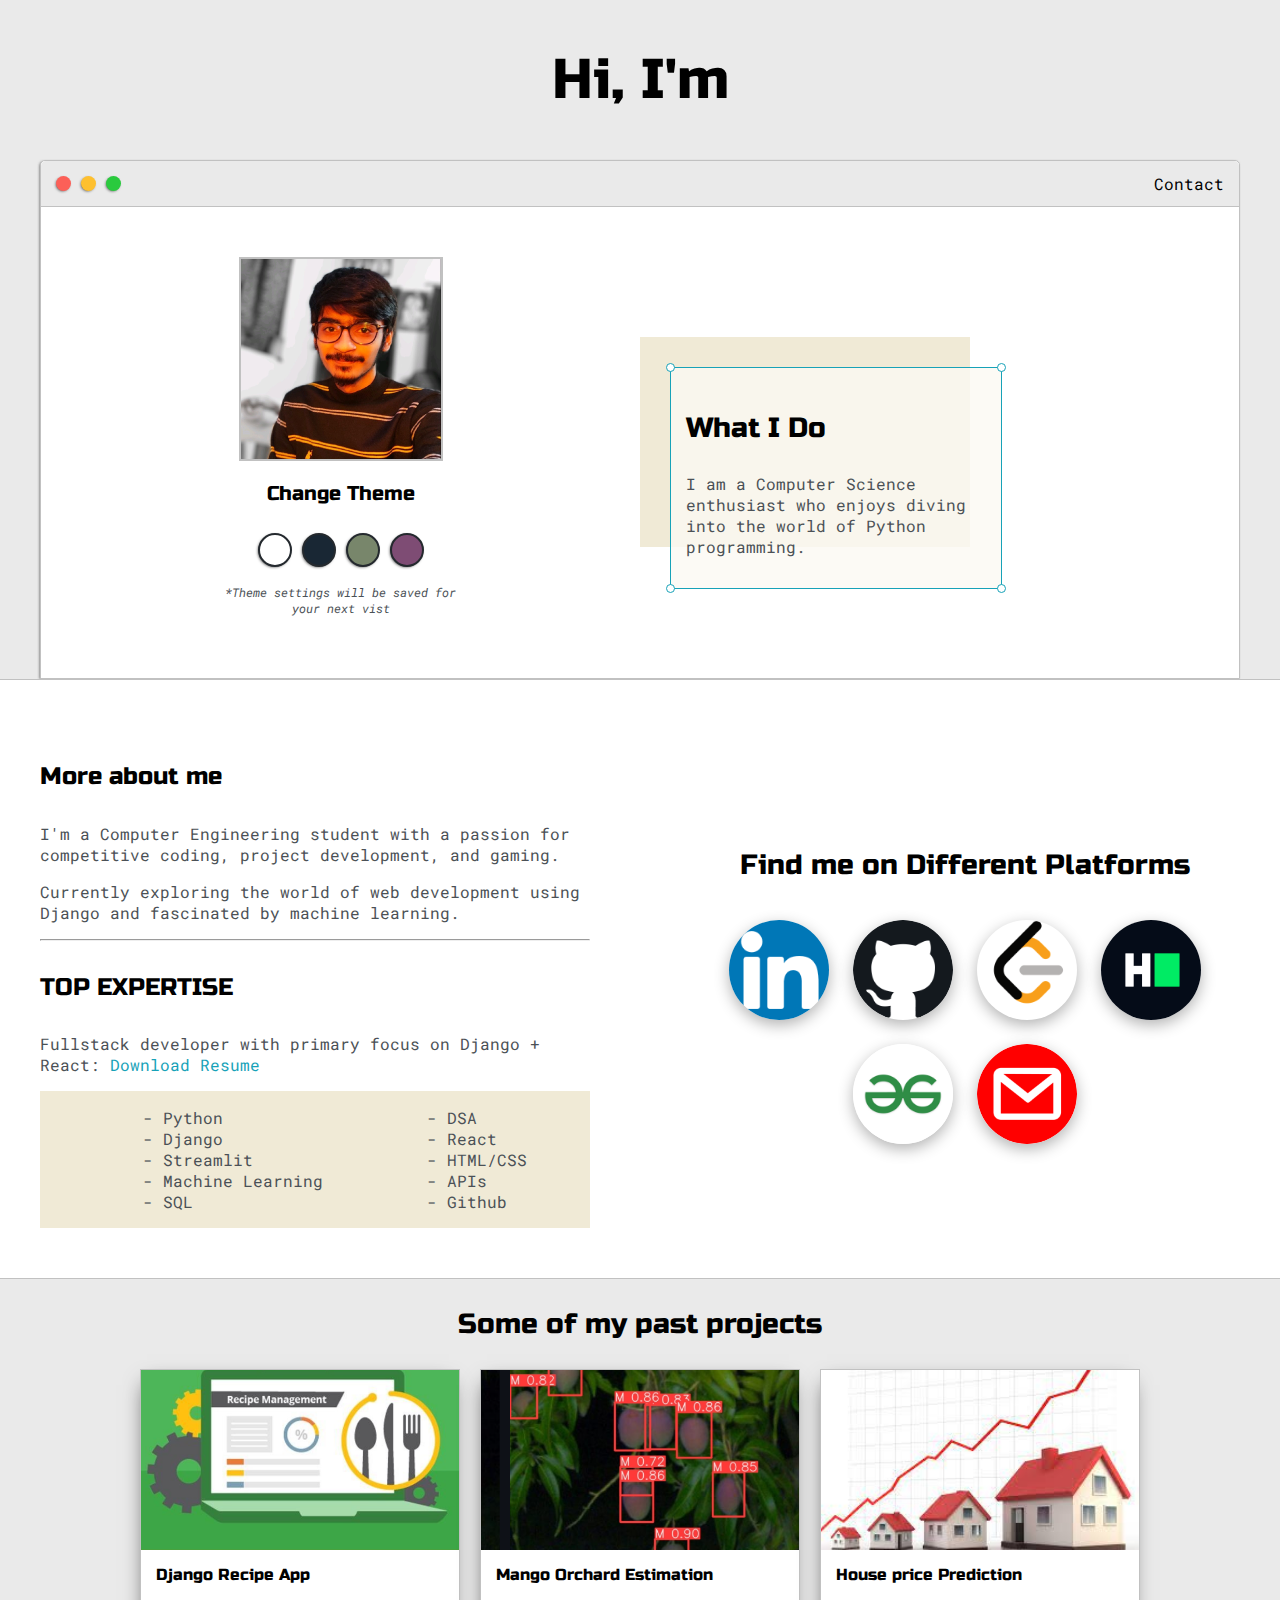
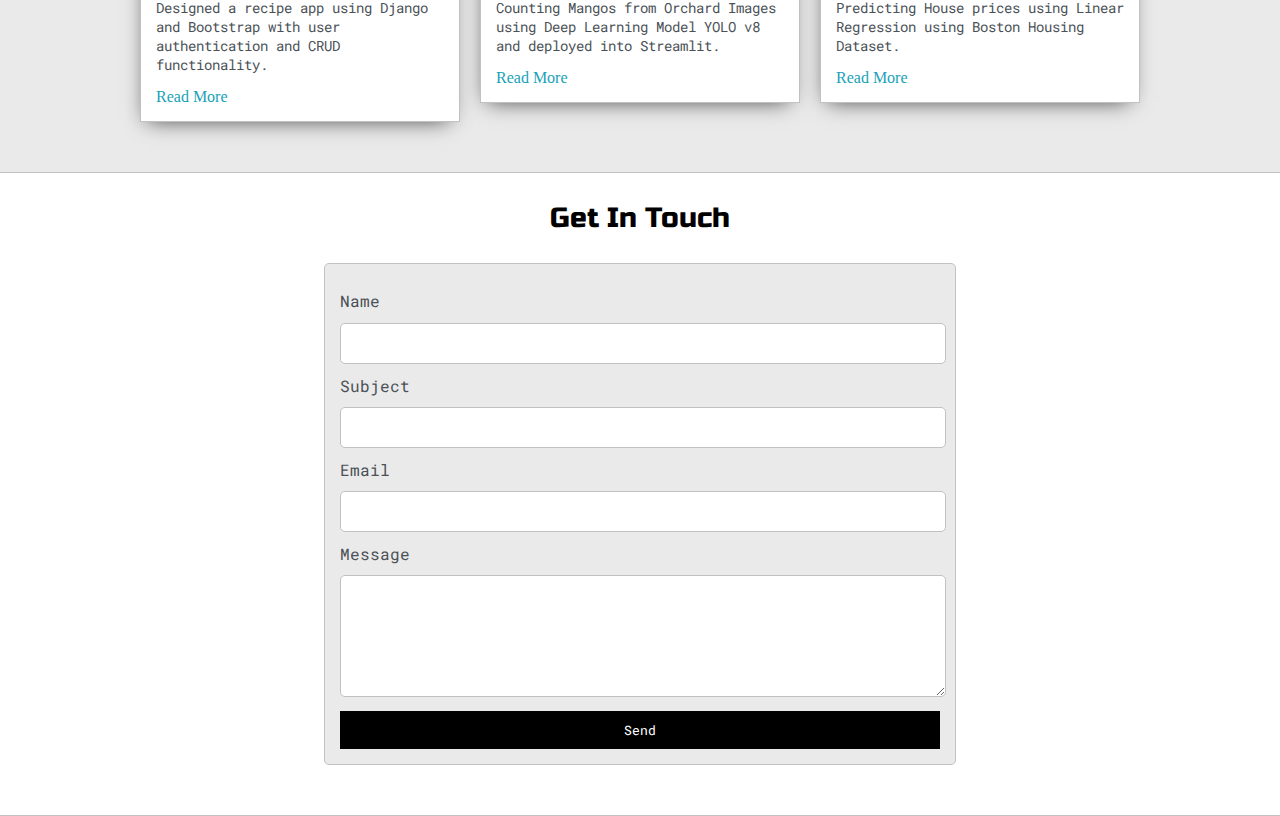
==== index.html @ fad49ada "ready to deploy" ====
<!DOCTYPE html>
<html>
  <head>
    <title>Bhavya Soni</title>

    <meta
      name="viewport"
      content="width=device-width, initial-scale=1, maximum-scale=1, minimum-scale=1"
    />

    <link
      href="https://fonts.googleapis.com/css2?family=Russo+One&display=swap"
      rel="stylesheet"
    />

    <link
      href="https://fonts.googleapis.com/css2?family=Roboto+Mono:wght@500&family=Russo+One&display=swap"
      rel="stylesheet"
    />

    <link rel="stylesheet" type="text/css" href="default.css" />
    <link id="theme-style" rel="stylesheet" type="text/css" href="" />
  </head>
  <body>
    <section class="s1">
      <div class="main-container">
        <div class="greeting-wrapper">
          <h1 id="typewriter-text"></h1>
        </div>

        <div class="intro-wrapper">
          <div class="nav-wrapper">
            <!-- Link around dots-wrapper added after tutorial video -->
            <a href="index.html">
              <div class="dots-wrapper">
                <div id="dot-1" class="browser-dot"></div>
                <div id="dot-2" class="browser-dot"></div>
                <div id="dot-3" class="browser-dot"></div>
              </div>
            </a>

            <ul id="navigation">
              <li><a href="index.html#contact">Contact</a></li>
            </ul>
          </div>

          <div class="left-column">
            <img id="profile_pic" src="images/profile.jpg" />
            <h5 style="text-align: center; line-height: 0">Change Theme</h5>

            <div id="theme-options-wrapper">
              <div data-mode="light" id="light-mode" class="theme-dot"></div>
              <div data-mode="blue" id="blue-mode" class="theme-dot"></div>
              <div data-mode="green" id="green-mode" class="theme-dot"></div>
              <div data-mode="purple" id="purple-mode" class="theme-dot"></div>
            </div>

            <p id="settings-note">
              *Theme settings will be saved for<br />your next vist
            </p>
          </div>

          <div class="right-column">
            <div id="preview-shadow">
              <div id="preview">
                <div id="corner-tl" class="corner"></div>
                <div id="corner-tr" class="corner"></div>
                <h3>What I Do</h3>
                <p>
                  I am a Computer Science enthusiast who enjoys diving into the
                  world of Python programming.
                </p>
                <div id="corner-br" class="corner"></div>
                <div id="corner-bl" class="corner"></div>
              </div>
            </div>
          </div>
        </div>
      </div>
    </section>

    <section class="s2">
      <div class="main-container">
        <div class="about-wrapper">
          <div class="about-me">
            <h4>More about me</h4>

            <p>
              I'm a Computer Engineering student with a passion for competitive
              coding, project development, and gaming.
            </p>

            <p>
              Currently exploring the world of web development using Django and
              fascinated by machine learning.
            </p>

            <hr />

            <h4>TOP EXPERTISE</h4>

            <p>
              Fullstack developer with primary focus on Django + React:
              <a target="_blank" href="resume.pdf">Download Resume</a>
            </p>

            <div id="skills">
              <ul>
                <li>- Python</li>
                <li>- Django</li>
                <li>- Streamlit</li>
                <li>- Machine Learning</li>
                <li>- SQL</li>
              </ul>

              <ul>
                <li>- DSA</li>
                <li>- React</li>
                <li>- HTML/CSS</li>
                <li>- APIs</li>
                <li>- Github</li>
              </ul>
            </div>
          </div>

          <div class="social-links">
            <h3>Find me on Different Platforms</h3>
            <div class="social-buttons">
              <a class="social-button" target="_blank" href="https://www.linkedin.com/in/bhavyasoni24/">
                <img src="/images/linkedin-logo.png" alt="LinkedIn" />
                <span>LinkedIn</span>
              </a>

              <a class="social-button" target="_blank" href="https://github.com/BKsoni">
                <img src="/images/github-logo.png" alt="Github" />
                <span>Github</span>
              </a>
            
              <a class="social-button" target="_blank" href="https://leetcode.com/bk_bhavya007/">
                <img src="/images/leetcode-logo.png" alt="YouTube" />
                <span>LeetCode</span>
              </a>
			  <a class="social-button" target="_blank" href="https://www.hackerrank.com/bhavyasoni24_bs?hr_r=1">
                <img src="/images/hackerrank-logo.png" alt="Hackerrank" />
                <span>Hackerrank</span>
              </a>
			  <a class="social-button" target="_blank" href="https://auth.geeksforgeeks.org/user/bhavyasoni24bs">
                <img src="/images/gfg-logo.png" alt="GeeksForGeeks" />
                <span>GeeksForGeeks</span>
              </a>
			  <a class="social-button" target="_blank" href="mailto:bhavyasoni24.bs@gmail.com">
                <img src="/images/gmail-logo.png" alt="Gmail" />
                <span>Gmail</span>
              </a>
            </div>
          </div>
        </div>
      </div>
    </section>

    <section class="s1">
      <div class="main-container">
        <h3 style="text-align: center">Some of my past projects</h3>

        <div class="post-wrapper">
          <div>
            <div class="post">
              <img class="thumbnail" src="/images/project1/thumbnail.png" />
              <div class="post-preview">
                <h6 class="post-title">Django Recipe App</h6>
                <p class="post-intro">
                  Designed a recipe app using Django and Bootstrap with user authentication and CRUD functionality.
                </p>
                <a href="project1.html">Read More</a>
              </div>
            </div>
          </div>

          <div>
            <div class="post">
              <img class="thumbnail" src="/images/project2/thumbnail.png" />
              <div class="post-preview">
                <h6 class="post-title">Mango Orchard Estimation</h6>
                <p class="post-intro">
                  Counting Mangos from Orchard Images using Deep Learning Model YOLO v8 and deployed into Streamlit.
                </p>
                <a href="project2.html">Read More</a>
              </div>
            </div>
          </div>

          <div>
            <div class="post">
              <img class="thumbnail" src="/images/project3/thumbnail.jpg" />
              <div class="post-preview">
                <h6 class="post-title">House price Prediction</h6>
                <p class="post-intro">
                  Predicting House prices using Linear Regression using Boston Housing Dataset.
                </p>
                <a href="project2.html">Read More</a>
              </div>
            </div>
          </div>
        </div>
      </div>
    </section>

    <section class="s2">
      <div class="main-container">
        <a href=""></a>
        <h3 style="text-align: center">Get In Touch</h3>

        <form id="contact-form">
          <a name="contact"></a>

          <label>Name</label>
          <input class="input-field" type="text" name="name" />

          <label>Subject</label>
          <input class="input-field" type="text" name="subject" />

          <label>Email</label>
          <input class="input-field" type="text" name="email" />

          <label>Message</label>
          <textarea class="input-field" name="message"></textarea>

          <input id="submit-btn" type="submit" value="Send" />
        </form>
      </div>
    </section>

    <script type="text/javascript" src="script.js"></script>
  </body>
</html>
---- default.css ----
:root{
	--mainColor:#eaeaea;
	--secondaryColor:#fff;

	--borderColor:#c1c1c1;

	--mainText:black;
	--secondaryText:#4b5156;

	--themeDotBorder:#24292e;

	--previewBg:rgb(251, 249, 243, 0.8);
	--previewShadow:#f0ead6;


	--buttonColor:black;


}


html, body{
	padding: 0;
	margin: 0;
	scroll-behavior: smooth;
}

body *{
	transition: 0.3s;
}


h1, h2, h3, h4, h5, h6, strong{
	color: var(--mainText);
	font-family: 'Russo One', sans-serif;
	font-weight: 500;
}

p, li, span, label, input, textarea{
	color: var(--secondaryText);
	font-family: 'Roboto Mono', monospace;
}

a{
	text-decoration: none;
	color:#17a2b8;
}

ul{
	list-style: none;
}

h1 { font-size: 56px;}
h2 { font-size: 36px;}
h3 { font-size: 28px;}
h4 { font-size: 24px;}
h5 { font-size: 20px;}
h6 { font-size: 16px;}


.s1{
	background-color: var(--mainColor);
	border-bottom:1px solid var(--borderColor);
	overflow:auto;
}

.s2{
	background-color: var(--secondaryColor);
	border-bottom:1px solid var(--borderColor);
	overflow:auto;
}




.main-container{
	width: 1200px;
	margin: 0 auto;
}


.greeting-wrapper{
	display: grid;
	text-align: center;
	align-content: center;
	min-height: 10em;

}

.intro-wrapper{
	background-color: var(--secondaryColor);
	border:1px solid var(--borderColor);
	border-radius:5px 5px 0 0;


	-webkit-box-shadow: -1px 1px 3px -1px rgba(0,0,0,0.75);
	-moz-box-shadow: -1px 1px 3px -1px rgba(0,0,0,0.75);
	box-shadow: -1px 1px 3px -1px rgba(0,0,0,0.75);

	display: grid;
	grid-template-columns: 1fr 1fr;
	grid-template-areas: 
		'nav-wrapper nav-wrapper'
		'left-column right-column'
	;
}


.nav-wrapper{
	border-radius:5px 5px 0 0;
	grid-area:nav-wrapper;
	border-bottom: 1px solid var(--borderColor);
	display: flex;
	justify-content: space-between;
	align-items: center;
	background-color: var(--mainColor);
}

#navigation a{
	color:var(--mainText);
}


#navigation{
	margin:0;
	padding: 10px;
}

#navigation li{
	display: inline-block;
	margin-right: 5px;
	margin-left:5px;
}

.dots-wrapper{
	display: flex;
	padding: 10px;
}

#dot-1{
	background-color:  #FC6058;
}

#dot-2{
	background-color:  #FEC02F;
}

#dot-3{
	background-color:  #2ACA3E;
}

.browser-dot{
	background-color: black;
	height: 15px;
	width: 15px;
	border-radius: 50%;
	margin: 5px;

	-webkit-box-shadow: -1px 1px 3px -1px rgba(0,0,0,0.75);
	-moz-box-shadow: -1px 1px 3px -1px rgba(0,0,0,0.75);
	box-shadow: -1px 1px 3px -1px rgba(0,0,0,0.75);

}


.left-column{
	grid-area: left-column;
	padding-top:50px;
	padding-bottom: 50px;
}

#profile_pic{
	display: block;
	margin:0 auto;

	height: 200px;
	width: 200px;
	object-fit: cover;
	border:2px solid var(--borderColor);
}


#theme-options-wrapper{
	display: flex;
	justify-content: center;
}

.theme-dot{
	height: 30px;
	width: 30px;
	background-color: black;
	border-radius: 50%;

	margin: 5px;
	border:2px solid var(--themeDotBorder);

	-webkit-box-shadow: -1px 1px 3px -1px rgba(0,0,0,0.75);
	-moz-box-shadow: -1px 1px 3px -1px rgba(0,0,0,0.75);
	box-shadow: -1px 1px 3px -1px rgba(0,0,0,0.75);

	cursor: pointer;
}


.theme-dot:hover{
	border-width: 5px;
}


#light-mode{
	background-color: #fff;
}

#blue-mode{
	background-color: #192734;
}

#green-mode{
	background-color: #78866b;
}

#purple-mode{
	background-color: #7E4C74;
}

#settings-note{
	font-size: 12px;
	font-style: italic;
	text-align: center;
}

.right-column{
	grid-area: right-column;
	display: grid;
	align-content: center;

	padding-top: 50px;
	padding-bottom: 50px;
}


#preview-shadow{
	background-color: var(--previewShadow);
	max-width: 300px;
	height: 180px;
	padding-left: 30px;
	padding-top: 30px;
}

#preview{
	width: 300px;
	border:1.5px solid #17a2b8;
	background-color: var(--previewBg);
	padding:15px;
	position: relative;
}

.corner{
	width:7px;
	height: 7px;
	border-radius: 50%;
	border:1.5px solid #17a2b8;
	background-color: #fff;
	position: absolute;
}

#corner-tl{
	top:-5px;
	left: -5px
}

#corner-tr{
	top:-5px;
	right: -5px
}


#corner-br{
	bottom:-5px;
	right: -5px
}


#corner-bl{
	bottom:-5px;
	left: -5px
}

.about-wrapper{
	display: grid;
	grid-template-columns: repeat(auto-fit, minmax(320px, 1fr));
	padding-bottom: 50px;
	padding-top: 50px;
	gap:100px;
}


#skills{
	display: flex;
	justify-content: space-evenly;
	background-color: var(--previewShadow);
}

.social-links{
	display: grid;
	align-content: center;
	text-align: center;
}

#social_img{
	width: 100%;
}
/* CSS to style the social links container */
.social-links {
	text-align: center;
	margin-top: 20px;
  }
  
  /* CSS to style the image buttons */
  .social-button {
	display: inline-block; /* Change from 'block' to 'inline-block' to keep them side by side */
	margin: 10px;
	width: 100px; /* Adjust the size as needed */
	height: 100px; /* Adjust the size as needed */
	border-radius: 50%; /* Make it circular */
	overflow: hidden;
	position: relative;
	box-shadow: 0 5px 15px rgba(0, 0, 0, 0.3);
	transition: transform 0.3s, box-shadow 0.3s;
  }
  
  /* CSS to style the images inside the buttons */
  .social-button img {
	width: 100%; /* Make the image fit inside the circular button */
	height: 100%; /* Make the image fit inside the circular button */
	display: block;
  }
  
  /* CSS for the hover effect */
  .social-button:hover {
	transform: scale(0.9);
	box-shadow: 0 8px 20px rgba(0, 0, 0, 0.4);
  }
  
  /* CSS to style the text below the image */
  .social-button span {
	display: block;
	margin-top: 5px;
	color: #333; /* You can change the color as needed */
	font-size: 14px;
  }  
  

.post-wrapper{
	display: grid;
	grid-template-columns: repeat(auto-fit, 320px);
	gap:20px;
	justify-content: center;
	padding-bottom: 50px;
}

.post{
	border:1px solid var(--borderColor);
	-webkit-box-shadow: -2px 7px 21px -9px rgba(0,0,0,0.75);
	-moz-box-shadow: -2px 7px 21px -9px rgba(0,0,0,0.75);
	box-shadow: -2px 7px 21px -9px rgba(0,0,0,0.75);
}

.thumbnail{
	display: block;
	width: 100%;
	height:180px;
	object-fit: cover;
}

.post-preview{
	background-color: #fff;
	padding:15px;
}

.post-title{
	color:black;
	margin: 0;
}

.post-intro{
	color:#4b5156;
	font-size: 14px;
}


#contact-form{
	display: block;
	max-width: 600px;
	margin: 0 auto;
	border: 1px solid var(--borderColor);
	padding: 15px;
	border-radius: 5px;
	background-color: var(--mainColor);
	margin-bottom: 50px;

}

#contact-form label{
	line-height: 2.7em;
}

#contact-form textarea{
	min-height: 100px;
	font-size: 14px;
}


.input-field{
	width: 100%;
	padding-top: 10px;
	padding-bottom:10px; 
	background-color: var(--secondaryColor);
	border-radius: 5px;
	border:1px solid var(--borderColor);
	font-size: 14px;
}


#submit-btn{
	margin-top: 10px;
	width: 100%;
	padding-top: 10px;
	padding-bottom:10px; 
	color: #fff;
	background-color: var(--buttonColor);
	border:none;
}


@media screen and (max-width: 1200px){
	.main-container{
		width: 95%;
	}
}

@media screen and (max-width: 800px){
	.intro-wrapper{
		grid-template-columns: 1fr;
		grid-template-areas: 
			'nav-wrapper'
			'left-column'
			'right-column'
		;
	}

	.right-column{
		justify-content: center;
	}

}

@media screen and (max-width: 400px){
	#preview-shadow{
		max-width: 280px;
		height: 180px;
		padding-left: 10px;
		padding-top: 10px;
	}

	#preview{
		width: 280px;

	}

}
.image{
	border: 5px solid black;
}
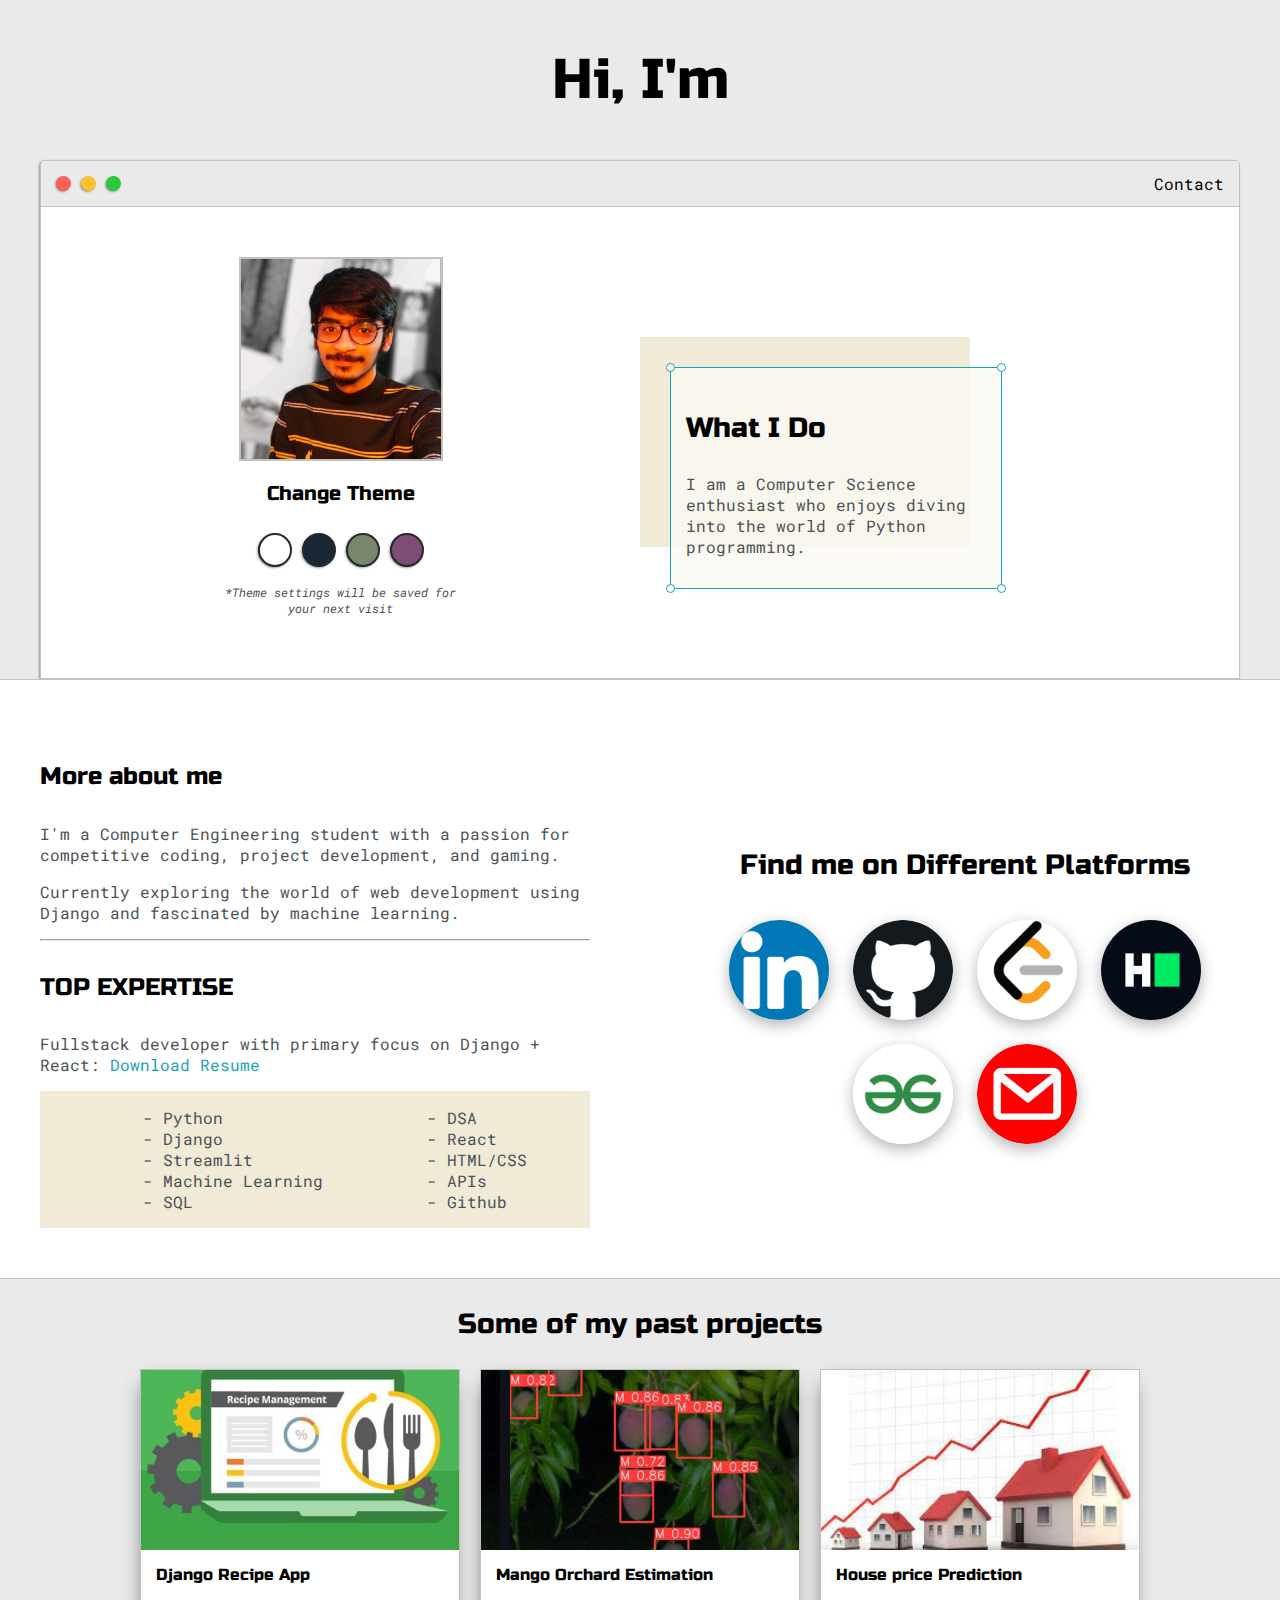
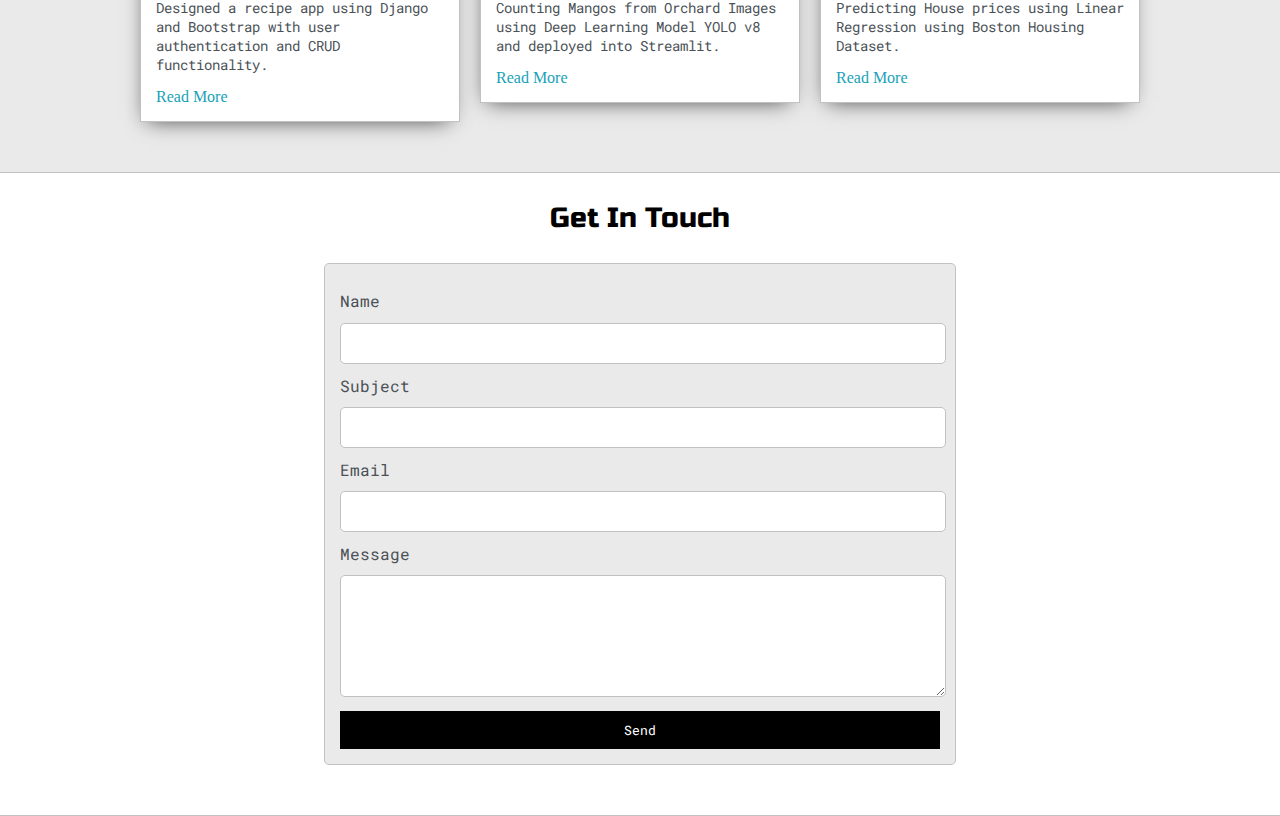
==== commit 0981432c: "final commit" ====
--- a/index.html
+++ b/index.html
@@ -56,7 +56,7 @@
             </div>
 
             <p id="settings-note">
-              *Theme settings will be saved for<br />your next vist
+              *Theme settings will be saved for<br />your next visit
             </p>
           </div>
 
@@ -127,29 +127,29 @@
             <h3>Find me on Different Platforms</h3>
             <div class="social-buttons">
               <a class="social-button" target="_blank" href="https://www.linkedin.com/in/bhavyasoni24/">
-                <img src="/images/linkedin-logo.png" alt="LinkedIn" />
+                <img src="images/linkedin-logo.png" alt="LinkedIn" />
                 <span>LinkedIn</span>
               </a>
 
               <a class="social-button" target="_blank" href="https://github.com/BKsoni">
-                <img src="/images/github-logo.png" alt="Github" />
+                <img src="images/github-logo.png" alt="Github" />
                 <span>Github</span>
               </a>
             
               <a class="social-button" target="_blank" href="https://leetcode.com/bk_bhavya007/">
-                <img src="/images/leetcode-logo.png" alt="YouTube" />
+                <img src="images/leetcode-logo.png" alt="YouTube" />
                 <span>LeetCode</span>
               </a>
 			  <a class="social-button" target="_blank" href="https://www.hackerrank.com/bhavyasoni24_bs?hr_r=1">
-                <img src="/images/hackerrank-logo.png" alt="Hackerrank" />
+                <img src="images/hackerrank-logo.png" alt="Hackerrank" />
                 <span>Hackerrank</span>
               </a>
 			  <a class="social-button" target="_blank" href="https://auth.geeksforgeeks.org/user/bhavyasoni24bs">
-                <img src="/images/gfg-logo.png" alt="GeeksForGeeks" />
+                <img src="images/gfg-logo.png" alt="GeeksForGeeks" />
                 <span>GeeksForGeeks</span>
               </a>
 			  <a class="social-button" target="_blank" href="mailto:bhavyasoni24.bs@gmail.com">
-                <img src="/images/gmail-logo.png" alt="Gmail" />
+                <img src="images/gmail-logo.png" alt="Gmail" />
                 <span>Gmail</span>
               </a>
             </div>
@@ -165,7 +165,7 @@
         <div class="post-wrapper">
           <div>
             <div class="post">
-              <img class="thumbnail" src="/images/project1/thumbnail.png" />
+              <img class="thumbnail" src="images/project1/thumbnail.png" />
               <div class="post-preview">
                 <h6 class="post-title">Django Recipe App</h6>
                 <p class="post-intro">
@@ -178,7 +178,7 @@
 
           <div>
             <div class="post">
-              <img class="thumbnail" src="/images/project2/thumbnail.png" />
+              <img class="thumbnail" src="images/project2/thumbnail.png" />
               <div class="post-preview">
                 <h6 class="post-title">Mango Orchard Estimation</h6>
                 <p class="post-intro">
@@ -191,13 +191,13 @@
 
           <div>
             <div class="post">
-              <img class="thumbnail" src="/images/project3/thumbnail.jpg" />
+              <img class="thumbnail" src="images/project3/thumbnail.jpg" />
               <div class="post-preview">
                 <h6 class="post-title">House price Prediction</h6>
                 <p class="post-intro">
                   Predicting House prices using Linear Regression using Boston Housing Dataset.
                 </p>
-                <a href="project2.html">Read More</a>
+                <a href="project3.html">Read More</a>
               </div>
             </div>
           </div>
--- a/default.css
+++ b/default.css
@@ -1,474 +1,460 @@
-:root{
-	--mainColor:#eaeaea;
-	--secondaryColor:#fff;
-
-	--borderColor:#c1c1c1;
-
-	--mainText:black;
-	--secondaryText:#4b5156;
-
-	--themeDotBorder:#24292e;
-
-	--previewBg:rgb(251, 249, 243, 0.8);
-	--previewShadow:#f0ead6;
-
-
-	--buttonColor:black;
-
-
-}
-
-
-html, body{
-	padding: 0;
-	margin: 0;
-	scroll-behavior: smooth;
-}
-
-body *{
-	transition: 0.3s;
-}
-
-
-h1, h2, h3, h4, h5, h6, strong{
-	color: var(--mainText);
-	font-family: 'Russo One', sans-serif;
-	font-weight: 500;
-}
-
-p, li, span, label, input, textarea{
-	color: var(--secondaryText);
-	font-family: 'Roboto Mono', monospace;
-}
-
-a{
-	text-decoration: none;
-	color:#17a2b8;
-}
-
-ul{
-	list-style: none;
-}
-
-h1 { font-size: 56px;}
-h2 { font-size: 36px;}
-h3 { font-size: 28px;}
-h4 { font-size: 24px;}
-h5 { font-size: 20px;}
-h6 { font-size: 16px;}
-
-
-.s1{
-	background-color: var(--mainColor);
-	border-bottom:1px solid var(--borderColor);
-	overflow:auto;
-}
-
-.s2{
-	background-color: var(--secondaryColor);
-	border-bottom:1px solid var(--borderColor);
-	overflow:auto;
-}
-
-
-
-
-.main-container{
-	width: 1200px;
-	margin: 0 auto;
-}
-
-
-.greeting-wrapper{
-	display: grid;
-	text-align: center;
-	align-content: center;
-	min-height: 10em;
-
-}
-
-.intro-wrapper{
-	background-color: var(--secondaryColor);
-	border:1px solid var(--borderColor);
-	border-radius:5px 5px 0 0;
-
-
-	-webkit-box-shadow: -1px 1px 3px -1px rgba(0,0,0,0.75);
-	-moz-box-shadow: -1px 1px 3px -1px rgba(0,0,0,0.75);
-	box-shadow: -1px 1px 3px -1px rgba(0,0,0,0.75);
-
-	display: grid;
-	grid-template-columns: 1fr 1fr;
-	grid-template-areas: 
-		'nav-wrapper nav-wrapper'
-		'left-column right-column'
-	;
-}
-
-
-.nav-wrapper{
-	border-radius:5px 5px 0 0;
-	grid-area:nav-wrapper;
-	border-bottom: 1px solid var(--borderColor);
-	display: flex;
-	justify-content: space-between;
-	align-items: center;
-	background-color: var(--mainColor);
-}
-
-#navigation a{
-	color:var(--mainText);
-}
-
-
-#navigation{
-	margin:0;
-	padding: 10px;
-}
-
-#navigation li{
-	display: inline-block;
-	margin-right: 5px;
-	margin-left:5px;
-}
-
-.dots-wrapper{
-	display: flex;
-	padding: 10px;
-}
-
-#dot-1{
-	background-color:  #FC6058;
-}
-
-#dot-2{
-	background-color:  #FEC02F;
-}
-
-#dot-3{
-	background-color:  #2ACA3E;
-}
-
-.browser-dot{
-	background-color: black;
-	height: 15px;
-	width: 15px;
-	border-radius: 50%;
-	margin: 5px;
-
-	-webkit-box-shadow: -1px 1px 3px -1px rgba(0,0,0,0.75);
-	-moz-box-shadow: -1px 1px 3px -1px rgba(0,0,0,0.75);
-	box-shadow: -1px 1px 3px -1px rgba(0,0,0,0.75);
-
-}
-
-
-.left-column{
-	grid-area: left-column;
-	padding-top:50px;
-	padding-bottom: 50px;
-}
-
-#profile_pic{
-	display: block;
-	margin:0 auto;
-
-	height: 200px;
-	width: 200px;
-	object-fit: cover;
-	border:2px solid var(--borderColor);
-}
-
-
-#theme-options-wrapper{
-	display: flex;
-	justify-content: center;
-}
-
-.theme-dot{
-	height: 30px;
-	width: 30px;
-	background-color: black;
-	border-radius: 50%;
-
-	margin: 5px;
-	border:2px solid var(--themeDotBorder);
-
-	-webkit-box-shadow: -1px 1px 3px -1px rgba(0,0,0,0.75);
-	-moz-box-shadow: -1px 1px 3px -1px rgba(0,0,0,0.75);
-	box-shadow: -1px 1px 3px -1px rgba(0,0,0,0.75);
-
-	cursor: pointer;
-}
-
-
-.theme-dot:hover{
-	border-width: 5px;
-}
-
-
-#light-mode{
-	background-color: #fff;
-}
-
-#blue-mode{
-	background-color: #192734;
-}
-
-#green-mode{
-	background-color: #78866b;
-}
-
-#purple-mode{
-	background-color: #7E4C74;
-}
-
-#settings-note{
-	font-size: 12px;
-	font-style: italic;
-	text-align: center;
-}
-
-.right-column{
-	grid-area: right-column;
-	display: grid;
-	align-content: center;
-
-	padding-top: 50px;
-	padding-bottom: 50px;
-}
-
-
-#preview-shadow{
-	background-color: var(--previewShadow);
-	max-width: 300px;
-	height: 180px;
-	padding-left: 30px;
-	padding-top: 30px;
-}
-
-#preview{
-	width: 300px;
-	border:1.5px solid #17a2b8;
-	background-color: var(--previewBg);
-	padding:15px;
-	position: relative;
-}
-
-.corner{
-	width:7px;
-	height: 7px;
-	border-radius: 50%;
-	border:1.5px solid #17a2b8;
-	background-color: #fff;
-	position: absolute;
-}
-
-#corner-tl{
-	top:-5px;
-	left: -5px
-}
-
-#corner-tr{
-	top:-5px;
-	right: -5px
-}
-
-
-#corner-br{
-	bottom:-5px;
-	right: -5px
-}
-
-
-#corner-bl{
-	bottom:-5px;
-	left: -5px
-}
-
-.about-wrapper{
-	display: grid;
-	grid-template-columns: repeat(auto-fit, minmax(320px, 1fr));
-	padding-bottom: 50px;
-	padding-top: 50px;
-	gap:100px;
-}
-
-
-#skills{
-	display: flex;
-	justify-content: space-evenly;
-	background-color: var(--previewShadow);
-}
-
-.social-links{
-	display: grid;
-	align-content: center;
-	text-align: center;
-}
-
-#social_img{
-	width: 100%;
-}
-/* CSS to style the social links container */
+:root {
+  --mainColor: #eaeaea;
+  --secondaryColor: #fff;
+
+  --borderColor: #c1c1c1;
+
+  --mainText: black;
+  --secondaryText: #4b5156;
+
+  --themeDotBorder: #24292e;
+
+  --previewBg: rgb(251, 249, 243, 0.8);
+  --previewShadow: #f0ead6;
+
+  --buttonColor: black;
+}
+
+html,
+body {
+  padding: 0;
+  margin: 0;
+  scroll-behavior: smooth;
+}
+
+body * {
+  transition: 0.3s;
+}
+
+h1,
+h2,
+h3,
+h4,
+h5,
+h6,
+strong {
+  color: var(--mainText);
+  font-family: "Russo One", sans-serif;
+  font-weight: 500;
+}
+
+p,
+li,
+span,
+label,
+input,
+textarea {
+  color: var(--secondaryText);
+  font-family: "Roboto Mono", monospace;
+}
+
+a {
+  text-decoration: none;
+  color: #17a2b8;
+}
+
+ul {
+  list-style: none;
+}
+
+h1 {
+  font-size: 56px;
+}
+h2 {
+  font-size: 36px;
+}
+h3 {
+  font-size: 28px;
+}
+h4 {
+  font-size: 24px;
+}
+h5 {
+  font-size: 20px;
+}
+h6 {
+  font-size: 16px;
+}
+
+.s1 {
+  background-color: var(--mainColor);
+  border-bottom: 1px solid var(--borderColor);
+  overflow: auto;
+}
+
+.s2 {
+  background-color: var(--secondaryColor);
+  border-bottom: 1px solid var(--borderColor);
+  overflow: auto;
+}
+
+.main-container {
+  width: 1200px;
+  margin: 0 auto;
+}
+
+.greeting-wrapper {
+  display: grid;
+  text-align: center;
+  align-content: center;
+  min-height: 10em;
+}
+
+.intro-wrapper {
+  background-color: var(--secondaryColor);
+  border: 1px solid var(--borderColor);
+  border-radius: 5px 5px 0 0;
+
+  -webkit-box-shadow: -1px 1px 3px -1px rgba(0, 0, 0, 0.75);
+  -moz-box-shadow: -1px 1px 3px -1px rgba(0, 0, 0, 0.75);
+  box-shadow: -1px 1px 3px -1px rgba(0, 0, 0, 0.75);
+
+  display: grid;
+  grid-template-columns: 1fr 1fr;
+  grid-template-areas:
+    "nav-wrapper nav-wrapper"
+    "left-column right-column";
+}
+
+.nav-wrapper {
+  border-radius: 5px 5px 0 0;
+  grid-area: nav-wrapper;
+  border-bottom: 1px solid var(--borderColor);
+  display: flex;
+  justify-content: space-between;
+  align-items: center;
+  background-color: var(--mainColor);
+}
+
+#navigation a {
+  color: var(--mainText);
+}
+
+#navigation {
+  margin: 0;
+  padding: 10px;
+}
+
+#navigation li {
+  display: inline-block;
+  margin-right: 5px;
+  margin-left: 5px;
+}
+
+.dots-wrapper {
+  display: flex;
+  padding: 10px;
+}
+
+#dot-1 {
+  background-color: #fc6058;
+}
+
+#dot-2 {
+  background-color: #fec02f;
+}
+
+#dot-3 {
+  background-color: #2aca3e;
+}
+
+.browser-dot {
+  background-color: black;
+  height: 15px;
+  width: 15px;
+  border-radius: 50%;
+  margin: 5px;
+
+  -webkit-box-shadow: -1px 1px 3px -1px rgba(0, 0, 0, 0.75);
+  -moz-box-shadow: -1px 1px 3px -1px rgba(0, 0, 0, 0.75);
+  box-shadow: -1px 1px 3px -1px rgba(0, 0, 0, 0.75);
+}
+
+.left-column {
+  grid-area: left-column;
+  padding-top: 50px;
+  padding-bottom: 50px;
+}
+
+#profile_pic {
+  display: block;
+  margin: 0 auto;
+
+  height: 200px;
+  width: 200px;
+  object-fit: cover;
+  border: 2px solid var(--borderColor);
+}
+
+#theme-options-wrapper {
+  display: flex;
+  justify-content: center;
+}
+
+.theme-dot {
+  height: 30px;
+  width: 30px;
+  background-color: black;
+  border-radius: 50%;
+
+  margin: 5px;
+  border: 2px solid var(--themeDotBorder);
+
+  -webkit-box-shadow: -1px 1px 3px -1px rgba(0, 0, 0, 0.75);
+  -moz-box-shadow: -1px 1px 3px -1px rgba(0, 0, 0, 0.75);
+  box-shadow: -1px 1px 3px -1px rgba(0, 0, 0, 0.75);
+
+  cursor: pointer;
+}
+
+.theme-dot:hover {
+  border-width: 5px;
+}
+
+#light-mode {
+  background-color: #fff;
+}
+
+#blue-mode {
+  background-color: #192734;
+}
+
+#green-mode {
+  background-color: #78866b;
+}
+
+#purple-mode {
+  background-color: #7e4c74;
+}
+
+#settings-note {
+  font-size: 12px;
+  font-style: italic;
+  text-align: center;
+}
+
+.right-column {
+  grid-area: right-column;
+  display: grid;
+  align-content: center;
+
+  padding-top: 50px;
+  padding-bottom: 50px;
+}
+
+#preview-shadow {
+  background-color: var(--previewShadow);
+  max-width: 300px;
+  height: 180px;
+  padding-left: 30px;
+  padding-top: 30px;
+}
+
+#preview {
+  width: 300px;
+  border: 1.5px solid #17a2b8;
+  background-color: var(--previewBg);
+  padding: 15px;
+  position: relative;
+}
+
+.corner {
+  width: 7px;
+  height: 7px;
+  border-radius: 50%;
+  border: 1.5px solid #17a2b8;
+  background-color: #fff;
+  position: absolute;
+}
+
+#corner-tl {
+  top: -5px;
+  left: -5px;
+}
+
+#corner-tr {
+  top: -5px;
+  right: -5px;
+}
+
+#corner-br {
+  bottom: -5px;
+  right: -5px;
+}
+
+#corner-bl {
+  bottom: -5px;
+  left: -5px;
+}
+
+.about-wrapper {
+  display: grid;
+  grid-template-columns: repeat(auto-fit, minmax(320px, 1fr));
+  padding-bottom: 50px;
+  padding-top: 50px;
+  gap: 100px;
+}
+
+#skills {
+  display: flex;
+  justify-content: space-evenly;
+  background-color: var(--previewShadow);
+}
+
 .social-links {
-	text-align: center;
-	margin-top: 20px;
+  display: grid;
+  align-content: center;
+  text-align: center;
+}
+
+#social_img {
+  width: 100%;
+}
+
+.social-links {
+  text-align: center;
+  margin-top: 20px;
+}
+
+.social-button {
+  display: inline-block;
+  margin: 10px;
+  width: 100px;
+  height: 100px;
+  border-radius: 50%;
+  overflow: hidden;
+  position: relative;
+  box-shadow: 0 5px 15px rgba(0, 0, 0, 0.3);
+  transition: transform 0.3s, box-shadow 0.3s;
+}
+
+.social-button img {
+  width: 100%;
+  height: 100%;
+  display: block;
+}
+
+.social-button:hover {
+  transform: scale(0.9);
+  box-shadow: 0 8px 20px rgba(0, 0, 0, 0.4);
+}
+
+.social-button span {
+  display: block;
+  margin-top: 5px;
+  color: #333;
+  font-size: 14px;
+}
+
+.post-wrapper {
+  display: grid;
+  grid-template-columns: repeat(auto-fit, 320px);
+  gap: 20px;
+  justify-content: center;
+  padding-bottom: 50px;
+}
+
+.post {
+  border: 1px solid var(--borderColor);
+  -webkit-box-shadow: -2px 7px 21px -9px rgba(0, 0, 0, 0.75);
+  -moz-box-shadow: -2px 7px 21px -9px rgba(0, 0, 0, 0.75);
+  box-shadow: -2px 7px 21px -9px rgba(0, 0, 0, 0.75);
+}
+
+.thumbnail {
+  display: block;
+  width: 100%;
+  height: 180px;
+  object-fit: cover;
+}
+
+.post-preview {
+  background-color: #fff;
+  padding: 15px;
+}
+
+.post-title {
+  color: black;
+  margin: 0;
+}
+
+.post-intro {
+  color: #4b5156;
+  font-size: 14px;
+}
+
+#contact-form {
+  display: block;
+  max-width: 600px;
+  margin: 0 auto;
+  border: 1px solid var(--borderColor);
+  padding: 15px;
+  border-radius: 5px;
+  background-color: var(--mainColor);
+  margin-bottom: 50px;
+}
+
+#contact-form label {
+  line-height: 2.7em;
+}
+
+#contact-form textarea {
+  min-height: 100px;
+  font-size: 14px;
+}
+
+.input-field {
+  width: 100%;
+  padding-top: 10px;
+  padding-bottom: 10px;
+  background-color: var(--secondaryColor);
+  border-radius: 5px;
+  border: 1px solid var(--borderColor);
+  font-size: 14px;
+}
+
+#submit-btn {
+  margin-top: 10px;
+  width: 100%;
+  padding-top: 10px;
+  padding-bottom: 10px;
+  color: #fff;
+  background-color: var(--buttonColor);
+  border: none;
+}
+
+@media screen and (max-width: 1200px) {
+  .main-container {
+    width: 95%;
   }
-  
-  /* CSS to style the image buttons */
-  .social-button {
-	display: inline-block; /* Change from 'block' to 'inline-block' to keep them side by side */
-	margin: 10px;
-	width: 100px; /* Adjust the size as needed */
-	height: 100px; /* Adjust the size as needed */
-	border-radius: 50%; /* Make it circular */
-	overflow: hidden;
-	position: relative;
-	box-shadow: 0 5px 15px rgba(0, 0, 0, 0.3);
-	transition: transform 0.3s, box-shadow 0.3s;
+}
+
+@media screen and (max-width: 800px) {
+  .intro-wrapper {
+    grid-template-columns: 1fr;
+    grid-template-areas:
+      "nav-wrapper"
+      "left-column"
+      "right-column";
   }
-  
-  /* CSS to style the images inside the buttons */
-  .social-button img {
-	width: 100%; /* Make the image fit inside the circular button */
-	height: 100%; /* Make the image fit inside the circular button */
-	display: block;
+
+  .right-column {
+    justify-content: center;
   }
-  
-  /* CSS for the hover effect */
-  .social-button:hover {
-	transform: scale(0.9);
-	box-shadow: 0 8px 20px rgba(0, 0, 0, 0.4);
+}
+
+@media screen and (max-width: 400px) {
+  #preview-shadow {
+    max-width: 280px;
+    height: 180px;
+    padding-left: 10px;
+    padding-top: 10px;
   }
-  
-  /* CSS to style the text below the image */
-  .social-button span {
-	display: block;
-	margin-top: 5px;
-	color: #333; /* You can change the color as needed */
-	font-size: 14px;
-  }  
-  
-
-.post-wrapper{
-	display: grid;
-	grid-template-columns: repeat(auto-fit, 320px);
-	gap:20px;
-	justify-content: center;
-	padding-bottom: 50px;
-}
-
-.post{
-	border:1px solid var(--borderColor);
-	-webkit-box-shadow: -2px 7px 21px -9px rgba(0,0,0,0.75);
-	-moz-box-shadow: -2px 7px 21px -9px rgba(0,0,0,0.75);
-	box-shadow: -2px 7px 21px -9px rgba(0,0,0,0.75);
-}
-
-.thumbnail{
-	display: block;
-	width: 100%;
-	height:180px;
-	object-fit: cover;
-}
-
-.post-preview{
-	background-color: #fff;
-	padding:15px;
-}
-
-.post-title{
-	color:black;
-	margin: 0;
-}
-
-.post-intro{
-	color:#4b5156;
-	font-size: 14px;
-}
-
-
-#contact-form{
-	display: block;
-	max-width: 600px;
-	margin: 0 auto;
-	border: 1px solid var(--borderColor);
-	padding: 15px;
-	border-radius: 5px;
-	background-color: var(--mainColor);
-	margin-bottom: 50px;
-
-}
-
-#contact-form label{
-	line-height: 2.7em;
-}
-
-#contact-form textarea{
-	min-height: 100px;
-	font-size: 14px;
-}
-
-
-.input-field{
-	width: 100%;
-	padding-top: 10px;
-	padding-bottom:10px; 
-	background-color: var(--secondaryColor);
-	border-radius: 5px;
-	border:1px solid var(--borderColor);
-	font-size: 14px;
-}
-
-
-#submit-btn{
-	margin-top: 10px;
-	width: 100%;
-	padding-top: 10px;
-	padding-bottom:10px; 
-	color: #fff;
-	background-color: var(--buttonColor);
-	border:none;
-}
-
-
-@media screen and (max-width: 1200px){
-	.main-container{
-		width: 95%;
-	}
-}
-
-@media screen and (max-width: 800px){
-	.intro-wrapper{
-		grid-template-columns: 1fr;
-		grid-template-areas: 
-			'nav-wrapper'
-			'left-column'
-			'right-column'
-		;
-	}
-
-	.right-column{
-		justify-content: center;
-	}
-
-}
-
-@media screen and (max-width: 400px){
-	#preview-shadow{
-		max-width: 280px;
-		height: 180px;
-		padding-left: 10px;
-		padding-top: 10px;
-	}
-
-	#preview{
-		width: 280px;
-
-	}
-
-}
-.image{
-	border: 5px solid black;
-}
+
+  #preview {
+    width: 280px;
+  }
+}
+.image {
+  border: 5px solid black;
+}
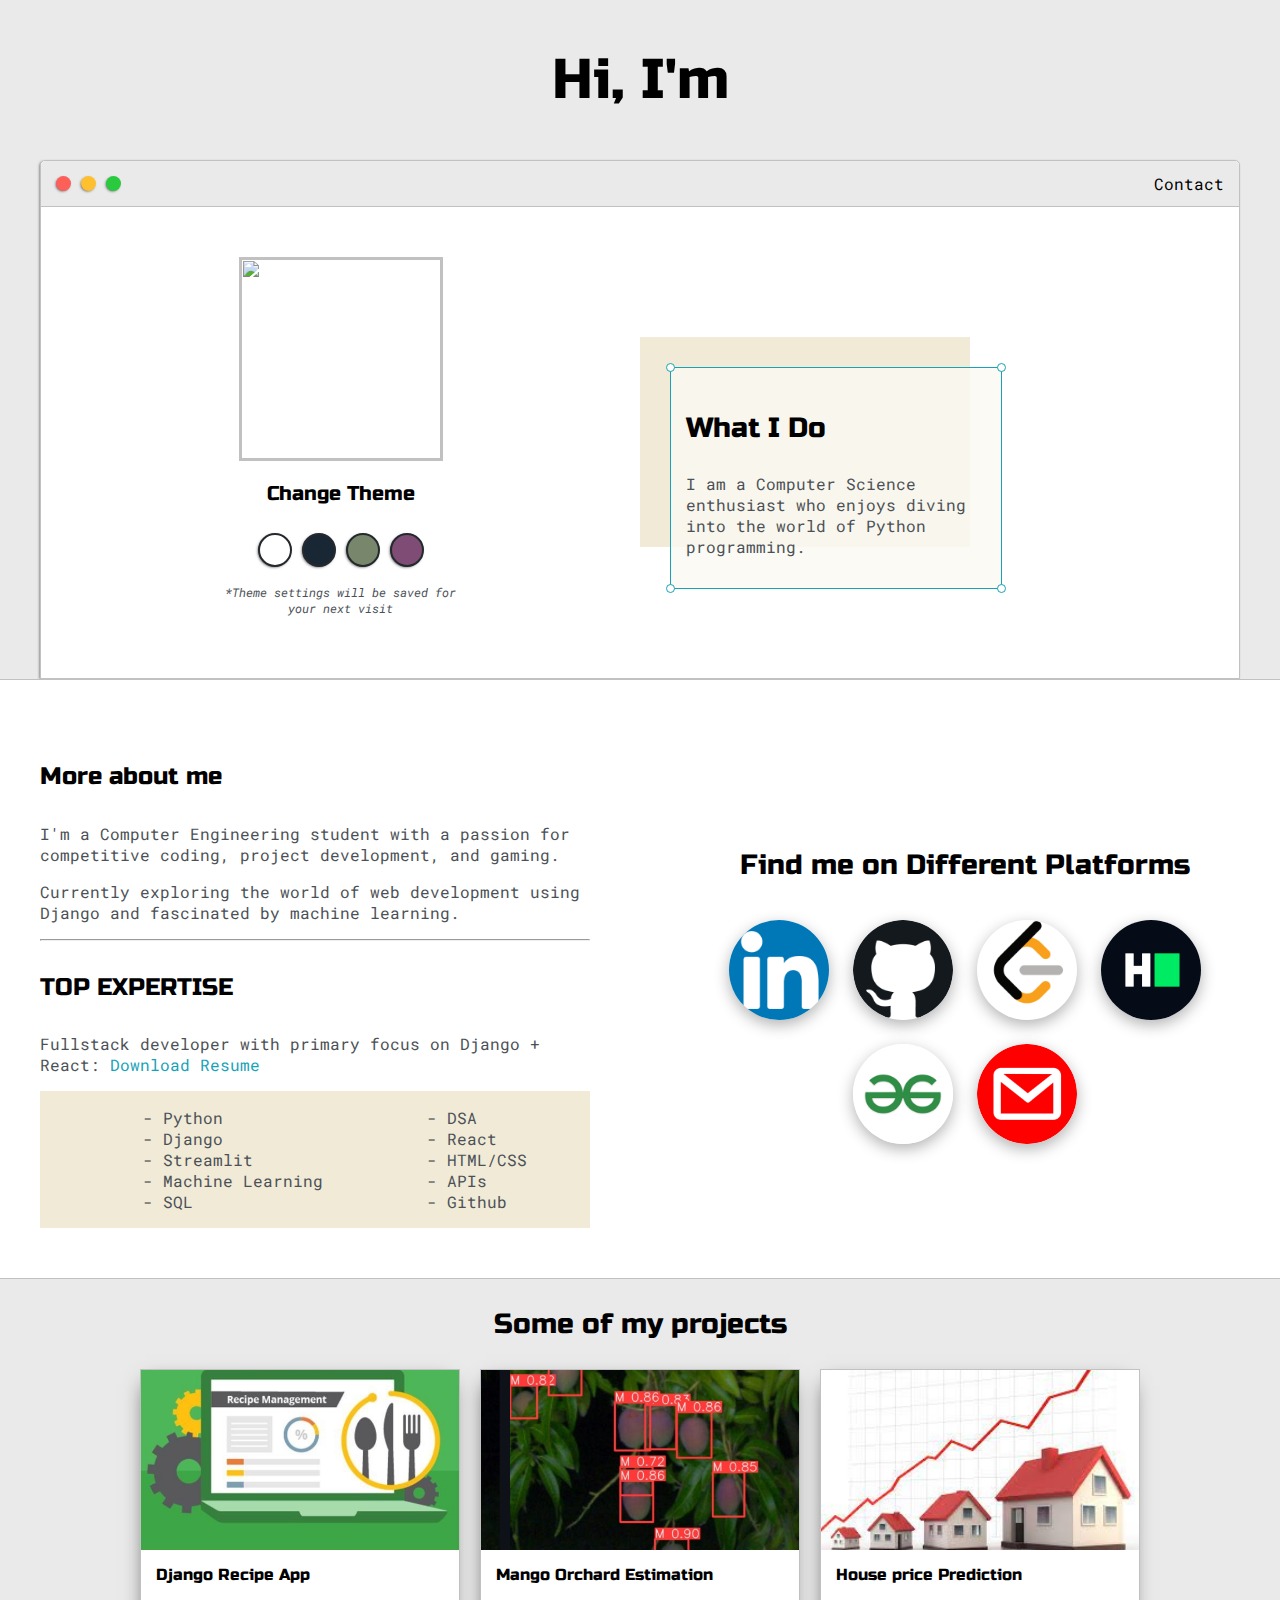
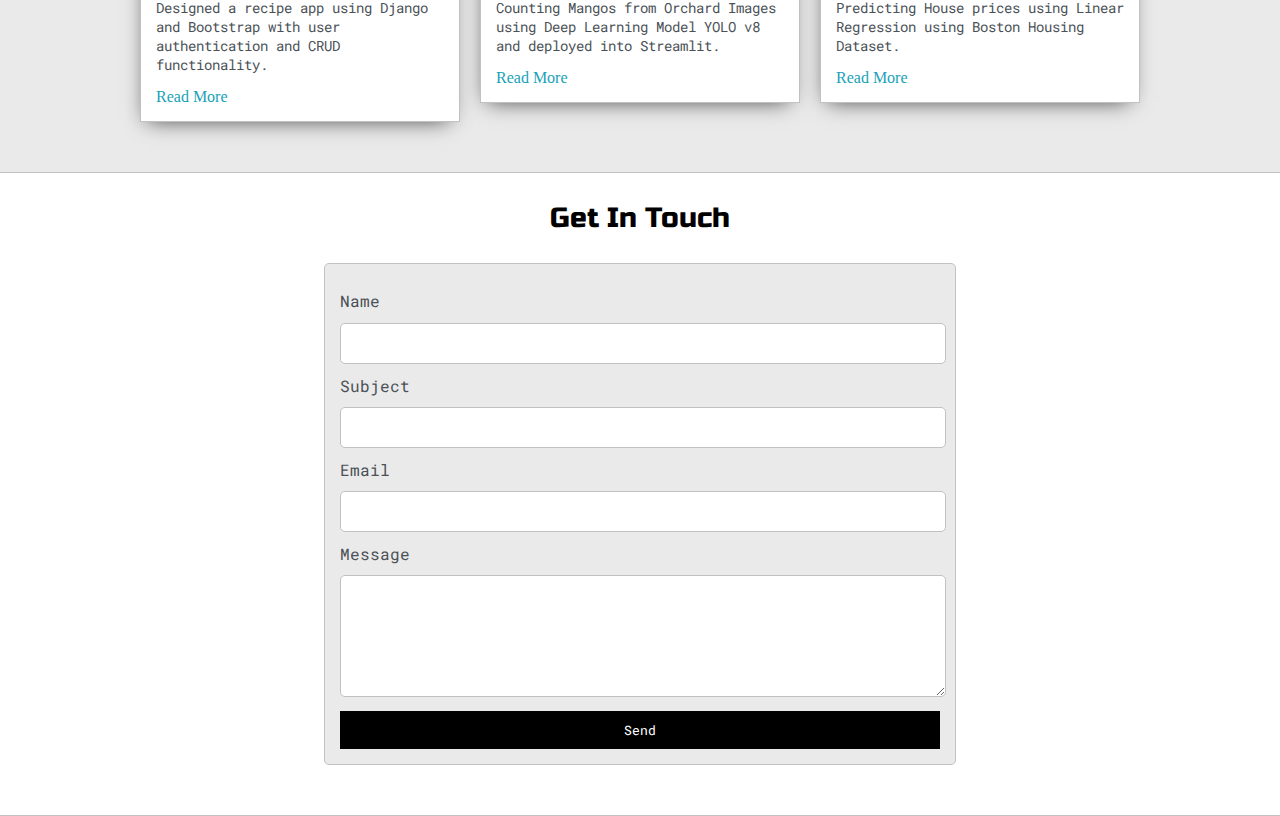
==== commit aa2c80c0: "final" ====
--- a/index.html
+++ b/index.html
@@ -45,7 +45,7 @@
           </div>
 
           <div class="left-column">
-            <img id="profile_pic" src="images/profile.jpg" />
+            <img id="profile_pic" src="images/profile.gif" />
             <h5 style="text-align: center; line-height: 0">Change Theme</h5>
 
             <div id="theme-options-wrapper">
@@ -160,7 +160,7 @@
 
     <section class="s1">
       <div class="main-container">
-        <h3 style="text-align: center">Some of my past projects</h3>
+        <h3 style="text-align: center">Some of my projects</h3>
 
         <div class="post-wrapper">
           <div>
